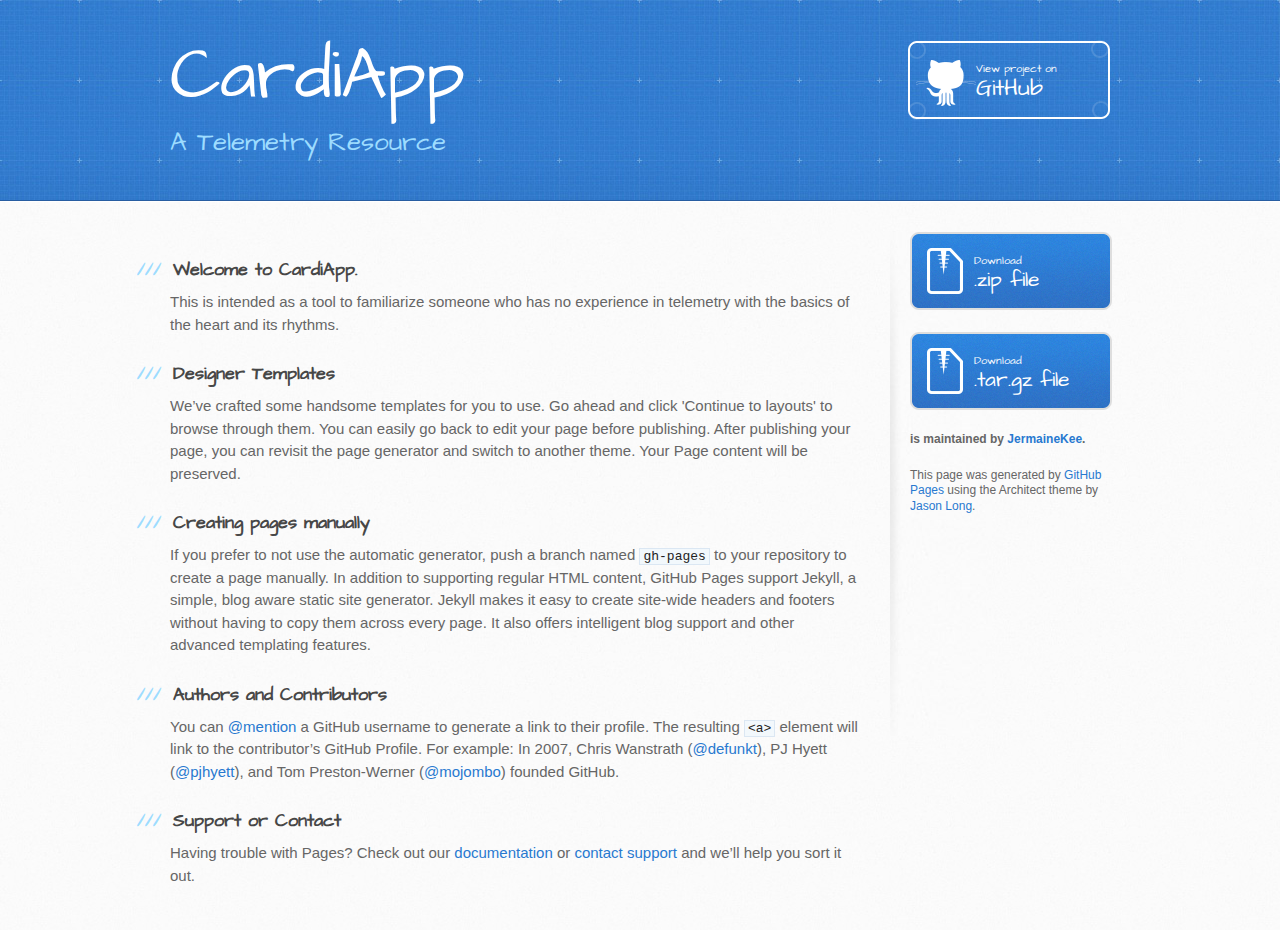
==== index.html @ 11053f8c "Create gh-pages branch via GitHub" ====
<!DOCTYPE html>
<html>
  <head>
    <meta charset='utf-8'>
    <meta http-equiv="X-UA-Compatible" content="chrome=1">
    <meta name="viewport" content="width=device-width, initial-scale=1, maximum-scale=1">
    <link href='https://fonts.googleapis.com/css?family=Architects+Daughter' rel='stylesheet' type='text/css'>
    <link rel="stylesheet" type="text/css" href="stylesheets/stylesheet.css" media="screen">
    <link rel="stylesheet" type="text/css" href="stylesheets/github-light.css" media="screen">
    <link rel="stylesheet" type="text/css" href="stylesheets/print.css" media="print">

    <!--[if lt IE 9]>
    <script src="//html5shiv.googlecode.com/svn/trunk/html5.js"></script>
    <![endif]-->

    <title>CardiApp by JermaineKee</title>
  </head>

  <body>
    <header>
      <div class="inner">
        <h1>CardiApp</h1>
        <h2>A Telemetry Resource</h2>
        <a href="https://github.com/JermaineKee/cardiapp" class="button"><small>View project on</small> GitHub</a>
      </div>
    </header>

    <div id="content-wrapper">
      <div class="inner clearfix">
        <section id="main-content">
          <h3>
<a id="welcome-to-cardiapp" class="anchor" href="#welcome-to-cardiapp" aria-hidden="true"><span class="octicon octicon-link"></span></a>Welcome to CardiApp.</h3>

<p>This is intended as a tool to familiarize someone who has no experience in telemetry with the basics of the heart and its rhythms.  </p>

<h3>
<a id="designer-templates" class="anchor" href="#designer-templates" aria-hidden="true"><span class="octicon octicon-link"></span></a>Designer Templates</h3>

<p>We’ve crafted some handsome templates for you to use. Go ahead and click 'Continue to layouts' to browse through them. You can easily go back to edit your page before publishing. After publishing your page, you can revisit the page generator and switch to another theme. Your Page content will be preserved.</p>

<h3>
<a id="creating-pages-manually" class="anchor" href="#creating-pages-manually" aria-hidden="true"><span class="octicon octicon-link"></span></a>Creating pages manually</h3>

<p>If you prefer to not use the automatic generator, push a branch named <code>gh-pages</code> to your repository to create a page manually. In addition to supporting regular HTML content, GitHub Pages support Jekyll, a simple, blog aware static site generator. Jekyll makes it easy to create site-wide headers and footers without having to copy them across every page. It also offers intelligent blog support and other advanced templating features.</p>

<h3>
<a id="authors-and-contributors" class="anchor" href="#authors-and-contributors" aria-hidden="true"><span class="octicon octicon-link"></span></a>Authors and Contributors</h3>

<p>You can <a href="https://github.com/blog/821" class="user-mention">@mention</a> a GitHub username to generate a link to their profile. The resulting <code>&lt;a&gt;</code> element will link to the contributor’s GitHub Profile. For example: In 2007, Chris Wanstrath (<a href="https://github.com/defunkt" class="user-mention">@defunkt</a>), PJ Hyett (<a href="https://github.com/pjhyett" class="user-mention">@pjhyett</a>), and Tom Preston-Werner (<a href="https://github.com/mojombo" class="user-mention">@mojombo</a>) founded GitHub.</p>

<h3>
<a id="support-or-contact" class="anchor" href="#support-or-contact" aria-hidden="true"><span class="octicon octicon-link"></span></a>Support or Contact</h3>

<p>Having trouble with Pages? Check out our <a href="https://help.github.com/pages">documentation</a> or <a href="https://github.com/contact">contact support</a> and we’ll help you sort it out.</p>
        </section>

        <aside id="sidebar">
          <a href="https://github.com/JermaineKee/cardiapp/zipball/master" class="button">
            <small>Download</small>
            .zip file
          </a>
          <a href="https://github.com/JermaineKee/cardiapp/tarball/master" class="button">
            <small>Download</small>
            .tar.gz file
          </a>

          <p class="repo-owner"><a href="https://github.com/JermaineKee/cardiapp"></a> is maintained by <a href="https://github.com/JermaineKee">JermaineKee</a>.</p>

          <p>This page was generated by <a href="https://pages.github.com">GitHub Pages</a> using the Architect theme by <a href="https://twitter.com/jasonlong">Jason Long</a>.</p>
        </aside>
      </div>
    </div>

  
  </body>
</html>
---- stylesheets/stylesheet.css ----
/*! normalize.css v3.0.2 | MIT License | git.io/normalize */

/**
 * 1. Set default font family to sans-serif.
 * 2. Prevent iOS text size adjust after orientation change, without disabling
 *    user zoom.
 */

html {
  font-family: sans-serif; /* 1 */
  -webkit-text-size-adjust: 100%; /* 2 */
  -ms-text-size-adjust: 100%; /* 2 */
}

/**
 * Remove default margin.
 */

body {
  margin: 0;
}

/* HTML5 display definitions
   ========================================================================== */

/**
 * Correct `block` display not defined for any HTML5 element in IE 8/9.
 * Correct `block` display not defined for `details` or `summary` in IE 10/11
 * and Firefox.
 * Correct `block` display not defined for `main` in IE 11.
 */

article,
aside,
details,
figcaption,
figure,
footer,
header,
hgroup,
main,
menu,
nav,
section,
summary {
  display: block;
}

/**
 * 1. Correct `inline-block` display not defined in IE 8/9.
 * 2. Normalize vertical alignment of `progress` in Chrome, Firefox, and Opera.
 */

audio,
canvas,
progress,
video {
  display: inline-block; /* 1 */
  vertical-align: baseline; /* 2 */
}

/**
 * Prevent modern browsers from displaying `audio` without controls.
 * Remove excess height in iOS 5 devices.
 */

audio:not([controls]) {
  display: none;
  height: 0;
}

/**
 * Address `[hidden]` styling not present in IE 8/9/10.
 * Hide the `template` element in IE 8/9/11, Safari, and Firefox < 22.
 */

[hidden],
template {
  display: none;
}

/* Links
   ========================================================================== */

/**
 * Remove the gray background color from active links in IE 10.
 */

a {
  background-color: transparent;
}

/**
 * Improve readability when focused and also mouse hovered in all browsers.
 */

a:active,
a:hover {
  outline: 0;
}

/* Text-level semantics
   ========================================================================== */

/**
 * Address styling not present in IE 8/9/10/11, Safari, and Chrome.
 */

abbr[title] {
  border-bottom: 1px dotted;
}

/**
 * Address style set to `bolder` in Firefox 4+, Safari, and Chrome.
 */

b,
strong {
  font-weight: bold;
}

/**
 * Address styling not present in Safari and Chrome.
 */

dfn {
  font-style: italic;
}

/**
 * Address variable `h1` font-size and margin within `section` and `article`
 * contexts in Firefox 4+, Safari, and Chrome.
 */

h1 {
  margin: 0.67em 0;
  font-size: 2em;
}

/**
 * Address styling not present in IE 8/9.
 */

mark {
  color: #000;
  background: #ff0;
}

/**
 * Address inconsistent and variable font size in all browsers.
 */

small {
  font-size: 80%;
}

/**
 * Prevent `sub` and `sup` affecting `line-height` in all browsers.
 */

sub,
sup {
  position: relative;
  font-size: 75%;
  line-height: 0;
  vertical-align: baseline;
}

sup {
  top: -0.5em;
}

sub {
  bottom: -0.25em;
}

/* Embedded content
   ========================================================================== */

/**
 * Remove border when inside `a` element in IE 8/9/10.
 */

img {
  border: 0;
}

/**
 * Correct overflow not hidden in IE 9/10/11.
 */

svg:not(:root) {
  overflow: hidden;
}

/* Grouping content
   ========================================================================== */

/**
 * Address margin not present in IE 8/9 and Safari.
 */

figure {
  margin: 1em 40px;
}

/**
 * Address differences between Firefox and other browsers.
 */

hr {
  height: 0;
  -moz-box-sizing: content-box;
  box-sizing: content-box;
}

/**
 * Contain overflow in all browsers.
 */

pre {
  overflow: auto;
}

/**
 * Address odd `em`-unit font size rendering in all browsers.
 */

code,
kbd,
pre,
samp {
  font-family: monospace, monospace;
  font-size: 1em;
}

/* Forms
   ========================================================================== */

/**
 * Known limitation: by default, Chrome and Safari on OS X allow very limited
 * styling of `select`, unless a `border` property is set.
 */

/**
 * 1. Correct color not being inherited.
 *    Known issue: affects color of disabled elements.
 * 2. Correct font properties not being inherited.
 * 3. Address margins set differently in Firefox 4+, Safari, and Chrome.
 */

button,
input,
optgroup,
select,
textarea {
  margin: 0; /* 3 */
  font: inherit; /* 2 */
  color: inherit; /* 1 */
}

/**
 * Address `overflow` set to `hidden` in IE 8/9/10/11.
 */

button {
  overflow: visible;
}

/**
 * Address inconsistent `text-transform` inheritance for `button` and `select`.
 * All other form control elements do not inherit `text-transform` values.
 * Correct `button` style inheritance in Firefox, IE 8/9/10/11, and Opera.
 * Correct `select` style inheritance in Firefox.
 */

button,
select {
  text-transform: none;
}

/**
 * 1. Avoid the WebKit bug in Android 4.0.* where (2) destroys native `audio`
 *    and `video` controls.
 * 2. Correct inability to style clickable `input` types in iOS.
 * 3. Improve usability and consistency of cursor style between image-type
 *    `input` and others.
 */

button,
html input[type="button"], /* 1 */
input[type="reset"],
input[type="submit"] {
  -webkit-appearance: button; /* 2 */
  cursor: pointer; /* 3 */
}

/**
 * Re-set default cursor for disabled elements.
 */

button[disabled],
html input[disabled] {
  cursor: default;
}

/**
 * Remove inner padding and border in Firefox 4+.
 */

button::-moz-focus-inner,
input::-moz-focus-inner {
  padding: 0;
  border: 0;
}

/**
 * Address Firefox 4+ setting `line-height` on `input` using `!important` in
 * the UA stylesheet.
 */

input {
  line-height: normal;
}

/**
 * It's recommended that you don't attempt to style these elements.
 * Firefox's implementation doesn't respect box-sizing, padding, or width.
 *
 * 1. Address box sizing set to `content-box` in IE 8/9/10.
 * 2. Remove excess padding in IE 8/9/10.
 */

input[type="checkbox"],
input[type="radio"] {
  box-sizing: border-box; /* 1 */
  padding: 0; /* 2 */
}

/**
 * Fix the cursor style for Chrome's increment/decrement buttons. For certain
 * `font-size` values of the `input`, it causes the cursor style of the
 * decrement button to change from `default` to `text`.
 */

input[type="number"]::-webkit-inner-spin-button,
input[type="number"]::-webkit-outer-spin-button {
  height: auto;
}

/**
 * 1. Address `appearance` set to `searchfield` in Safari and Chrome.
 * 2. Address `box-sizing` set to `border-box` in Safari and Chrome
 *    (include `-moz` to future-proof).
 */

input[type="search"] {
  -webkit-box-sizing: content-box; /* 2 */
  -moz-box-sizing: content-box;
  box-sizing: content-box;
  -webkit-appearance: textfield; /* 1 */
}

/**
 * Remove inner padding and search cancel button in Safari and Chrome on OS X.
 * Safari (but not Chrome) clips the cancel button when the search input has
 * padding (and `textfield` appearance).
 */

input[type="search"]::-webkit-search-cancel-button,
input[type="search"]::-webkit-search-decoration {
  -webkit-appearance: none;
}

/**
 * Define consistent border, margin, and padding.
 */

fieldset {
  padding: 0.35em 0.625em 0.75em;
  margin: 0 2px;
  border: 1px solid #c0c0c0;
}

/**
 * 1. Correct `color` not being inherited in IE 8/9/10/11.
 * 2. Remove padding so people aren't caught out if they zero out fieldsets.
 */

legend {
  padding: 0; /* 2 */
  border: 0; /* 1 */
}

/**
 * Remove default vertical scrollbar in IE 8/9/10/11.
 */

textarea {
  overflow: auto;
}

/**
 * Don't inherit the `font-weight` (applied by a rule above).
 * NOTE: the default cannot safely be changed in Chrome and Safari on OS X.
 */

optgroup {
  font-weight: bold;
}

/* Tables
   ========================================================================== */

/**
 * Remove most spacing between table cells.
 */

table {
  border-spacing: 0;
  border-collapse: collapse;
}

td,
th {
  padding: 0;
}

/* LAYOUT STYLES */
body {
  font-family: 'Helvetica Neue', Helvetica, Arial, serif;
  font-size: 15px;
  font-weight: 400;
  line-height: 1.5;
  color: #666;
  background: #fafafa url(../images/body-bg.jpg) 0 0 repeat;
}

p {
  margin-top: 0;
}

a {
  color: #2879d0;
}
a:hover {
  color: #2268b2;
}

header {
  padding-top: 40px;
  padding-bottom: 40px;
  font-family: 'Architects Daughter', 'Helvetica Neue', Helvetica, Arial, serif;
  background: #2e7bcf url(../images/header-bg.jpg) 0 0 repeat-x;
  border-bottom: solid 1px #275da1;
}

header h1 {
  width: 540px;
  margin-top: 0;
  margin-bottom: 0.2em;
  font-size: 72px;
  font-weight: normal;
  line-height: 1;
  color: #fff;
  letter-spacing: -1px;
}

header h2 {
  width: 540px;
  margin-top: 0;
  margin-bottom: 0;
  font-size: 26px;
  font-weight: normal;
  line-height: 1.3;
  color: #9ddcff;
  letter-spacing: 0;
}

.inner {
  position: relative;
  width: 940px;
  margin: 0 auto;
}

#content-wrapper {
  padding-top: 30px;
  border-top: solid 1px #fff;
}

#main-content {
  float: left;
  width: 690px;
}

#main-content img {
  max-width: 100%;
}

aside#sidebar {
  float: right;
  width: 200px;
  min-height: 504px;
  padding-left: 20px;
  font-size: 12px;
  line-height: 1.3;
  background: transparent url(../images/sidebar-bg.jpg) 0 0 no-repeat;
}

aside#sidebar p.repo-owner,
aside#sidebar p.repo-owner a {
  font-weight: bold;
}

#downloads {
  margin-bottom: 40px;
}

a.button {
  width: 134px;
  height: 58px;
  padding-top: 22px;
  padding-left: 68px;
  font-family: 'Architects Daughter', 'Helvetica Neue', Helvetica, Arial, serif;
  font-size: 23px;
  line-height: 1.2;
  color: #fff;
}
a.button small {
  display: block;
  font-size: 11px;
}
header a.button {
  position: absolute;
  top: 0;
  right: 0;
  background: transparent url(../images/github-button.png) 0 0 no-repeat;
}
aside a.button {
  display: block;
  width: 138px;
  padding-left: 64px;
  margin-bottom: 20px;
  font-size: 21px;
  background: transparent url(../images/download-button.png) 0 0 no-repeat;
}

code, pre {
  margin-bottom: 30px;
  font-family: Monaco, "Bitstream Vera Sans Mono", "Lucida Console", Terminal, monospace;
  font-size: 13px;
  color: #222;
}

code {
  padding: 0 3px;
  background-color: #f2f8fc;
  border: solid 1px #dbe7f3;
}

pre {
  padding: 20px;
  overflow: auto;
  text-shadow: none;
  background: #fff;
  border: solid 1px #f2f2f2;
}
pre code {
  padding: 0;
  color: #2879d0;
  background-color: #fff;
  border: none;
}

ul, ol, dl {
  margin-bottom: 20px;
}


/* COMMON STYLES */

hr {
  height: 0;
  margin-top: 1em;
  margin-bottom: 1em;
  border: 0;
  border-top: solid 1px #ddd;
}

table {
  width: 100%;
  border: 1px solid #ebebeb;
}

th {
  font-weight: 500;
}

td {
  font-weight: 300;
  text-align: center;
  border: 1px solid #ebebeb;
}

form {
  padding: 20px;
  background: #f2f2f2;

}


/* GENERAL ELEMENT TYPE STYLES */

#main-content h1 {
  margin-top: 0;
  margin-bottom: 0;
  font-family: 'Architects Daughter', 'Helvetica Neue', Helvetica, Arial, serif;
  font-size: 2.8em;
  font-weight: normal;
  color: #474747;
  text-indent: 6px;
  letter-spacing: -1px;
}

#main-content h1:before {
  padding-right: 0.3em;
  margin-left: -0.9em;
  color: #9ddcff;
  content: "/";
}

#main-content h2 {
  margin-bottom: 8px;
  font-family: 'Architects Daughter', 'Helvetica Neue', Helvetica, Arial, serif;
  font-size: 22px;
  font-weight: bold;
  color: #474747;
  text-indent: 4px;
}
#main-content h2:before {
  padding-right: 0.3em;
  margin-left: -1.5em;
  content: "//";
  color: #9ddcff;
}

#main-content h3 {
  margin-top: 24px;
  margin-bottom: 8px;
  font-family: 'Architects Daughter', 'Helvetica Neue', Helvetica, Arial, serif;
  font-size: 18px;
  font-weight: bold;
  color: #474747;
  text-indent: 3px;
}

#main-content h3:before {
  padding-right: 0.3em;
  margin-left: -2em;
  content: "///";
  color: #9ddcff;
}

#main-content h4 {
  margin-bottom: 8px;
  font-family: 'Architects Daughter', 'Helvetica Neue', Helvetica, Arial, serif;
  font-size: 15px;
  font-weight: bold;
  color: #474747;
  text-indent: 3px;
}

h4:before {
  padding-right: 0.3em;
  margin-left: -2.8em;
  content: "////";
  color: #9ddcff;
}

#main-content h5 {
  margin-bottom: 8px;
  font-family: 'Architects Daughter', 'Helvetica Neue', Helvetica, Arial, serif;
  font-size: 14px;
  color: #474747;
  text-indent: 3px;
}
h5:before {
  padding-right: 0.3em;
  margin-left: -3.2em;
  content: "/////";
  color: #9ddcff;
}

#main-content h6 {
  margin-bottom: 8px;
  font-family: 'Architects Daughter', 'Helvetica Neue', Helvetica, Arial, serif;
  font-size: .8em;
  color: #474747;
  text-indent: 3px;
}
h6:before {
  padding-right: 0.3em;
  margin-left: -3.7em;
  content: "//////";
  color: #9ddcff;
}

p {
  margin-bottom: 20px;
}

a {
  text-decoration: none;
}

p a {
  font-weight: 400;
}

blockquote {
  padding: 0 0 0 30px;
  margin-bottom: 20px;
  font-size: 1.6em;
  border-left: 10px solid #e9e9e9;
}

ul {
  list-style-position: inside;
  list-style: disc;
  padding-left: 20px;
}

ol {
  list-style-position: inside;
  list-style: decimal;
  padding-left: 3px;
}

dl dd {
  font-style: italic;
  font-weight: 100;
}

footer {
  padding-top: 20px;
  padding-bottom: 30px;
  margin-top: 40px;
  font-size: 13px;
  color: #aaa;
  background: transparent url('../images/hr.png') 0 0 no-repeat;
}

footer a {
  color: #666;
}
footer a:hover {
  color: #444;
}

/* MISC */
.clearfix:after {
  display: block;
  height: 0;
  clear: both;
  visibility: hidden;
  content: '.';
}

.clearfix {display: inline-block;}
* html .clearfix {height: 1%;}
.clearfix {display: block;}

/* #Media Queries
================================================== */

/* Smaller than standard 960 (devices and browsers) */
@media only screen and (max-width: 959px) { }

/* Tablet Portrait size to standard 960 (devices and browsers) */
@media only screen and (min-width: 768px) and (max-width: 959px) {
  .inner {
    width: 740px;
  }
  header h1, header h2 {
    width: 340px;
  }
  header h1 {
    font-size: 60px;
  }
  header h2 {
    font-size: 30px;
  }
  #main-content {
    width: 490px;
  }
  #main-content h1:before,
  #main-content h2:before,
  #main-content h3:before,
  #main-content h4:before,
  #main-content h5:before,
  #main-content h6:before {
    padding-right: 0;
    margin-left: 0;
    content: none;
  }
}

/* All Mobile Sizes (devices and browser) */
@media only screen and (max-width: 767px) {
  .inner {
    width: 93%;
  }
  header {
    padding: 20px 0;
  }
  header .inner {
    position: relative;
  }
  header h1, header h2 {
    width: 100%;
  }
  header h1 {
    font-size: 48px;
  }
  header h2 {
    font-size: 24px;
  }
  header a.button {
    position: relative;
    display: inline-block;
    width: auto;
    height: auto;
    padding: 5px 10px;
    margin-top: 15px;
    font-size: 13px;
    line-height: 1;
    color: #2879d0;
    text-align: center;
    background-color: #9ddcff;
    background-image: none;
    border-radius: 5px;
    -moz-border-radius: 5px;
    -webkit-border-radius: 5px;
  }
  header a.button small {
    display: inline;
    font-size: 13px;
  }
  #main-content,
  aside#sidebar {
    float: none;
    width: 100% ! important;
  }
  aside#sidebar {
    min-height: 0;
    padding: 20px 0;
    margin-top: 20px;
    background-image: none;
    border-top: solid 1px #ddd;
  }
  aside#sidebar a.button {
    display: none;
  }
  #main-content h1:before,
  #main-content h2:before,
  #main-content h3:before,
  #main-content h4:before,
  #main-content h5:before,
  #main-content h6:before {
    padding-right: 0;
    margin-left: 0;
    content: none;
  }
}

/* Mobile Landscape Size to Tablet Portrait (devices and browsers) */
@media only screen and (min-width: 480px) and (max-width: 767px) { }

/* Mobile Portrait Size to Mobile Landscape Size (devices and browsers) */
@media only screen and (max-width: 479px) { }
---- stylesheets/github-light.css ----
/*
   Copyright 2014 GitHub Inc.

   Licensed under the Apache License, Version 2.0 (the "License");
   you may not use this file except in compliance with the License.
   You may obtain a copy of the License at

       http://www.apache.org/licenses/LICENSE-2.0

   Unless required by applicable law or agreed to in writing, software
   distributed under the License is distributed on an "AS IS" BASIS,
   WITHOUT WARRANTIES OR CONDITIONS OF ANY KIND, either express or implied.
   See the License for the specific language governing permissions and
   limitations under the License.

*/

.pl-c /* comment */ {
  color: #969896;
}

.pl-c1      /* constant, markup.raw, meta.diff.header, meta.module-reference, meta.property-name, support, support.constant, support.variable, variable.other.constant */,
.pl-s .pl-v /* string variable */ {
  color: #0086b3;
}

.pl-e  /* entity */,
.pl-en /* entity.name */ {
  color: #795da3;
}

.pl-s .pl-s1 /* string source */,
.pl-smi      /* storage.modifier.import, storage.modifier.package, storage.type.java, variable.other, variable.parameter.function */ {
  color: #333;
}

.pl-ent /* entity.name.tag */ {
  color: #63a35c;
}

.pl-k /* keyword, storage, storage.type */ {
  color: #a71d5d;
}

.pl-pds              /* punctuation.definition.string, string.regexp.character-class */,
.pl-s                /* string */,
.pl-s .pl-pse .pl-s1 /* string punctuation.section.embedded source */,
.pl-sr               /* string.regexp */,
.pl-sr .pl-cce       /* string.regexp constant.character.escape */,
.pl-sr .pl-sra       /* string.regexp string.regexp.arbitrary-repitition */,
.pl-sr .pl-sre       /* string.regexp source.ruby.embedded */ {
  color: #183691;
}

.pl-v /* variable */ {
  color: #ed6a43;
}

.pl-id /* invalid.deprecated */ {
  color: #b52a1d;
}

.pl-ii /* invalid.illegal */ {
  background-color: #b52a1d;
  color: #f8f8f8;
}

.pl-sr .pl-cce /* string.regexp constant.character.escape */ {
  color: #63a35c;
  font-weight: bold;
}

.pl-ml /* markup.list */ {
  color: #693a17;
}

.pl-mh        /* markup.heading */,
.pl-mh .pl-en /* markup.heading entity.name */,
.pl-ms        /* meta.separator */ {
  color: #1d3e81;
  font-weight: bold;
}

.pl-mq /* markup.quote */ {
  color: #008080;
}

.pl-mi /* markup.italic */ {
  color: #333;
  font-style: italic;
}

.pl-mb /* markup.bold */ {
  color: #333;
  font-weight: bold;
}

.pl-md /* markup.deleted, meta.diff.header.from-file */ {
  background-color: #ffecec;
  color: #bd2c00;
}

.pl-mi1 /* markup.inserted, meta.diff.header.to-file */ {
  background-color: #eaffea;
  color: #55a532;
}

.pl-mdr /* meta.diff.range */ {
  color: #795da3;
  font-weight: bold;
}

.pl-mo /* meta.output */ {
  color: #1d3e81;
}
---- stylesheets/print.css ----
html, body, div, span, applet, object, iframe,
h1, h2, h3, h4, h5, h6, p, blockquote, pre,
a, abbr, acronym, address, big, cite, code,
del, dfn, em, img, ins, kbd, q, s, samp,
small, strike, strong, sub, sup, tt, var,
b, u, i, center,
dl, dt, dd, ol, ul, li,
fieldset, form, label, legend,
table, caption, tbody, tfoot, thead, tr, th, td,
article, aside, canvas, details, embed,
figure, figcaption, footer, header, hgroup,
menu, nav, output, ruby, section, summary,
time, mark, audio, video {
  padding: 0;
  margin: 0;
  font: inherit;
  font-size: 100%;
  vertical-align: baseline;
  border: 0;
}
/* HTML5 display-role reset for older browsers */
article, aside, details, figcaption, figure,
footer, header, hgroup, menu, nav, section {
  display: block;
}
body {
  line-height: 1;
}
ol, ul {
  list-style: none;
}
blockquote, q {
  quotes: none;
}
blockquote:before, blockquote:after,
q:before, q:after {
  content: '';
  content: none;
}
table {
  border-spacing: 0;
  border-collapse: collapse;
}
body {
  font-family: 'Helvetica Neue', Helvetica, Arial, serif;
  font-size: 13px;
  line-height: 1.5;
  color: #000;
}

a {
  font-weight: bold;
  color: #d5000d;
}

header {
  padding-top: 35px;
  padding-bottom: 10px;
}

header h1 {
  font-size: 48px;
  font-weight: bold;
  line-height: 1.2;
  color: #303030;
  letter-spacing: -1px;
}

header h2 {
  font-size: 24px;
  font-weight: normal;
  line-height: 1.3;
  color: #aaa;
  letter-spacing: -1px;
}
#downloads {
  display: none;
}
#main_content {
  padding-top: 20px;
}

code, pre {
  margin-bottom: 30px;
  font-family: Monaco, "Bitstream Vera Sans Mono", "Lucida Console", Terminal;
  font-size: 12px;
  color: #222;
}

code {
  padding: 0 3px;
}

pre {
  padding: 20px;
  overflow: auto;
  border: solid 1px #ddd;
}
pre code {
  padding: 0;
}

ul, ol, dl {
  margin-bottom: 20px;
}


/* COMMON STYLES */

table {
  width: 100%;
  border: 1px solid #ebebeb;
}

th {
  font-weight: 500;
}

td {
  font-weight: 300;
  text-align: center;
  border: 1px solid #ebebeb;
}

form {
  padding: 20px;
  background: #f2f2f2;

}


/* GENERAL ELEMENT TYPE STYLES */

h1 {
  font-size: 2.8em;
}

h2 {
  margin-bottom: 8px;
  font-size: 22px;
  font-weight: bold;
  color: #303030;
}

h3 {
  margin-bottom: 8px;
  font-size: 18px;
  font-weight: bold;
  color: #d5000d;
}

h4 {
  font-size: 16px;
  font-weight: bold;
  color: #303030;
}

h5 {
  font-size: 1em;
  color: #303030;
}

h6 {
  font-size: .8em;
  color: #303030;
}

p {
  margin-bottom: 20px;
  font-weight: 300;
}

a {
  text-decoration: none;
}

p a {
  font-weight: 400;
}

blockquote {
  padding: 0 0 0 30px;
  margin-bottom: 20px;
  font-size: 1.6em;
  border-left: 10px solid #e9e9e9;
}

ul li {
  padding-left: 20px;
  list-style-position: inside;
  list-style: disc;
}

ol li {
  padding-left: 3px;
  list-style-position: inside;
  list-style: decimal;
}

dl dd {
  font-style: italic;
  font-weight: 100;
}

footer {
  padding-top: 20px;
  padding-bottom: 30px;
  margin-top: 40px;
  font-size: 13px;
  color: #aaa;
}

footer a {
  color: #666;
}

/* MISC */
.clearfix:after {
  display: block;
  height: 0;
  clear: both;
  visibility: hidden;
  content: '.';
}

.clearfix {display: inline-block;}
* html .clearfix {height: 1%;}
.clearfix {display: block;}
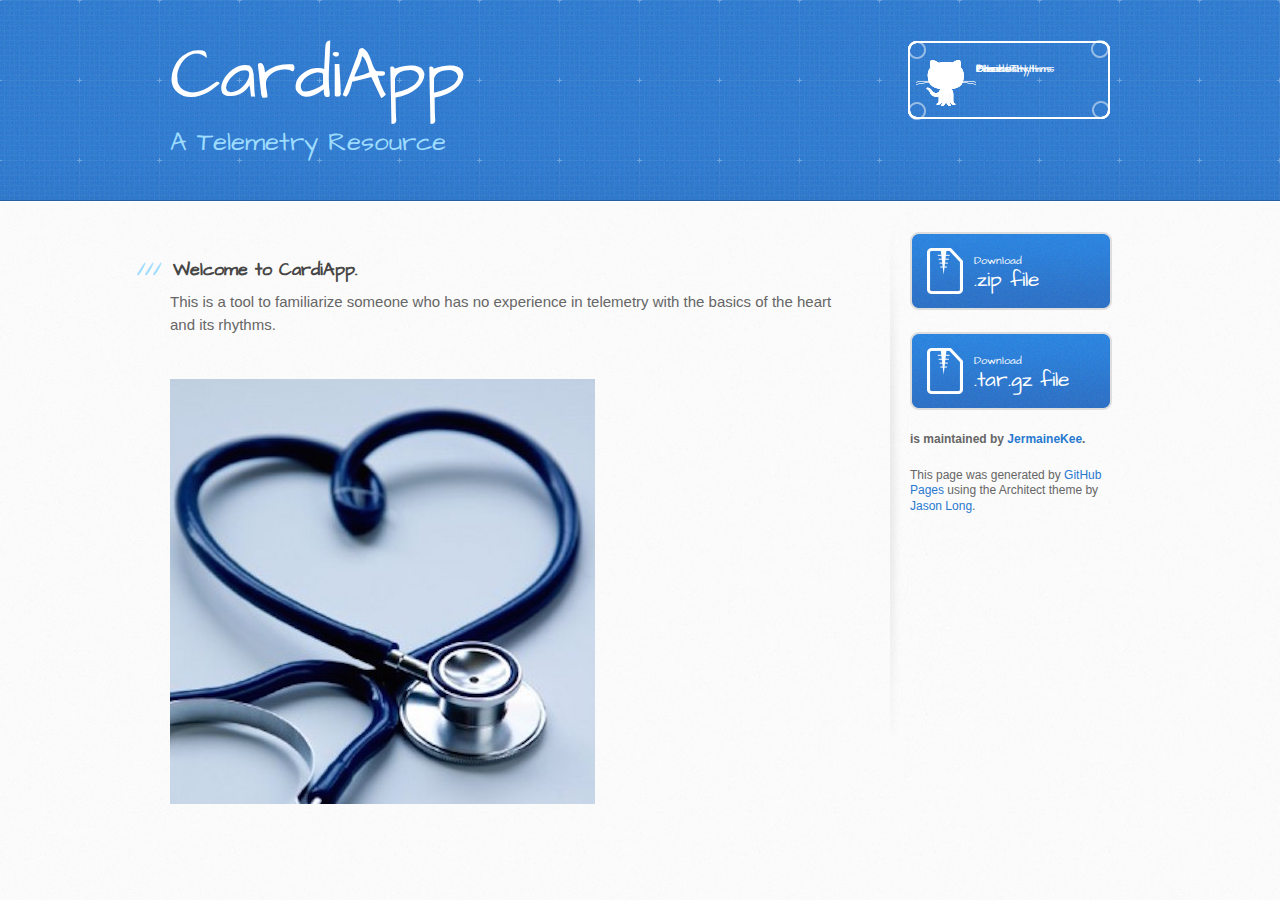
==== commit 6ad654e9: "basic rhythms" ====
--- a/index.html
+++ b/index.html
@@ -21,7 +21,11 @@
       <div class="inner">
         <h1>CardiApp</h1>
         <h2>A Telemetry Resource</h2>
-        <a href="https://github.com/JermaineKee/cardiapp" class="button"><small>View project on</small> GitHub</a>
+        <a href="heart.html" class="button"><small>The Heart</small></a>
+        <a href="basic.html" class="button"><small>Basic Rhythms</small></a>
+        <a href="blocks.html" class="button"><small>Blocks</small></a>
+        <a href="paced.html" class="button"><small>Paced Rhythms</small></a>
+        <a href="notthenorm.html" class="button"><small>Others</small></a>
       </div>
     </header>
 
@@ -31,27 +35,12 @@
           <h3>
 <a id="welcome-to-cardiapp" class="anchor" href="#welcome-to-cardiapp" aria-hidden="true"><span class="octicon octicon-link"></span></a>Welcome to CardiApp.</h3>
 
-<p>This is intended as a tool to familiarize someone who has no experience in telemetry with the basics of the heart and its rhythms.  </p>
+<p>This is a tool to familiarize someone who has no experience in telemetry with the basics of the heart and its rhythms.  </p>
 
-<h3>
-<a id="designer-templates" class="anchor" href="#designer-templates" aria-hidden="true"><span class="octicon octicon-link"></span></a>Designer Templates</h3>
-
-<p>We’ve crafted some handsome templates for you to use. Go ahead and click 'Continue to layouts' to browse through them. You can easily go back to edit your page before publishing. After publishing your page, you can revisit the page generator and switch to another theme. Your Page content will be preserved.</p>
-
-<h3>
-<a id="creating-pages-manually" class="anchor" href="#creating-pages-manually" aria-hidden="true"><span class="octicon octicon-link"></span></a>Creating pages manually</h3>
-
-<p>If you prefer to not use the automatic generator, push a branch named <code>gh-pages</code> to your repository to create a page manually. In addition to supporting regular HTML content, GitHub Pages support Jekyll, a simple, blog aware static site generator. Jekyll makes it easy to create site-wide headers and footers without having to copy them across every page. It also offers intelligent blog support and other advanced templating features.</p>
-
-<h3>
-<a id="authors-and-contributors" class="anchor" href="#authors-and-contributors" aria-hidden="true"><span class="octicon octicon-link"></span></a>Authors and Contributors</h3>
-
-<p>You can <a href="https://github.com/blog/821" class="user-mention">@mention</a> a GitHub username to generate a link to their profile. The resulting <code>&lt;a&gt;</code> element will link to the contributor’s GitHub Profile. For example: In 2007, Chris Wanstrath (<a href="https://github.com/defunkt" class="user-mention">@defunkt</a>), PJ Hyett (<a href="https://github.com/pjhyett" class="user-mention">@pjhyett</a>), and Tom Preston-Werner (<a href="https://github.com/mojombo" class="user-mention">@mojombo</a>) founded GitHub.</p>
-
-<h3>
-<a id="support-or-contact" class="anchor" href="#support-or-contact" aria-hidden="true"><span class="octicon octicon-link"></span></a>Support or Contact</h3>
-
-<p>Having trouble with Pages? Check out our <a href="https://help.github.com/pages">documentation</a> or <a href="https://github.com/contact">contact support</a> and we’ll help you sort it out.</p>
+</br>
+<div>
+  <img class="img-responsive" src="images/heartbeat.jpg" alt="scope" />
+</div>
         </section>
 
         <aside id="sidebar">
@@ -71,6 +60,6 @@
       </div>
     </div>
 
-  
+
   </body>
 </html>
--- a/stylesheets/stylesheet.css
+++ b/stylesheets/stylesheet.css
@@ -318,7 +318,14 @@
  * Address Firefox 4+ setting `line-height` on `input` using `!important` in
  * the UA stylesheet.
  */
-
+img {
+  vertical-align: middle;
+}
+.img-responsive {
+  display:block;
+  max-width: 100%;
+  height: auto;
+}
 input {
   line-height: normal;
 }
@@ -878,4 +885,3 @@
 
 /* Mobile Portrait Size to Mobile Landscape Size (devices and browsers) */
 @media only screen and (max-width: 479px) { }
-
